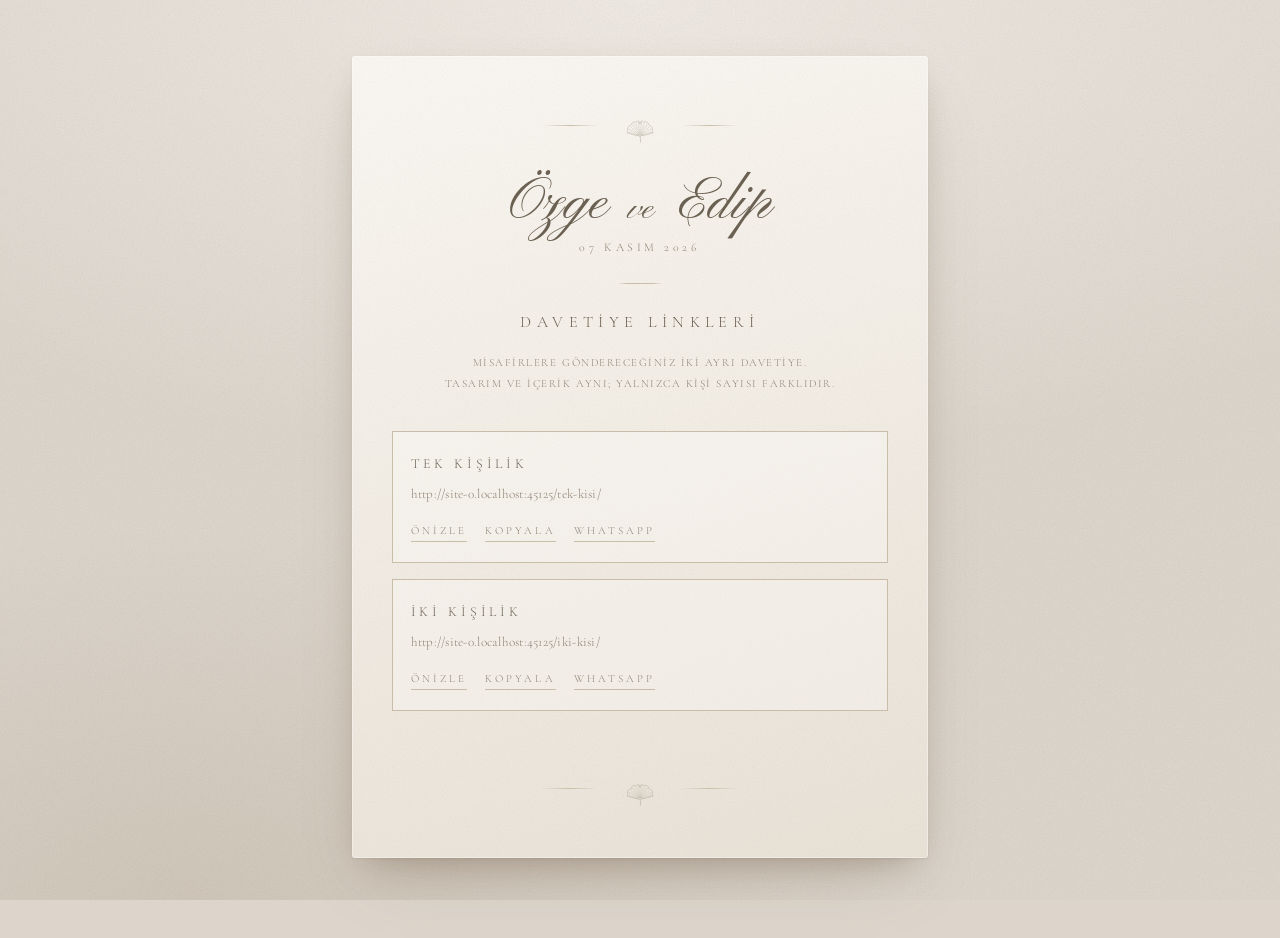
==== index.html @ 48cc4e79 "Özge ve Edip için dijital düğün davetiyesini yayınlanabilir hale getir. Tek ve iki kişilik sayfalar," ====
<!DOCTYPE html>
<html lang="tr">
  <head>
    <meta charset="utf-8" />
    <meta name="viewport" content="width=device-width, initial-scale=1" />
    <title>Özge &amp; Edip — Davetiye Linkleri</title>
    <meta
      name="description"
      content="Özge ve Edip düğün davetiyesi paylaşım paneli. Tek kişilik ve iki kişilik davetiye linklerini buradan kopyalayabilirsiniz."
    />
    <meta name="theme-color" content="#ddd5cb" />
    <meta name="robots" content="noindex" />

    <meta property="og:type" content="website" />
    <meta property="og:locale" content="tr_TR" />
    <meta property="og:title" content="Özge &amp; Edip — Düğün Davetiyesi" />
    <meta
      property="og:description"
      content="07 Kasım 2026 · Address Hotel Emaar, İstanbul."
    />
    <meta property="og:image" content="assets/img/og.jpg" />
    <meta name="twitter:card" content="summary_large_image" />

    <link rel="icon" href="assets/img/favicon.svg" type="image/svg+xml" />
    <link rel="preconnect" href="https://fonts.googleapis.com" />
    <link rel="preconnect" href="https://fonts.gstatic.com" crossorigin />
    <link
      href="https://fonts.googleapis.com/css2?family=Cormorant+Garamond:ital,wght@0,300;0,400;0,500;1,300;1,400&family=Pinyon+Script&display=swap"
      rel="stylesheet"
    />
    <link rel="stylesheet" href="assets/css/davetiye.css" />
  </head>
  <body class="panel">
    <main class="panel__icerik">
      <section class="kanat kanat--panel">
        <div class="bordur" aria-hidden="true">
          <span class="bordur__cizgi"></span>
          <img class="bordur__yaprak" src="assets/svg/sus-ginkgo.svg" alt="" width="100" height="90" />
          <span class="bordur__cizgi"></span>
        </div>

        <p class="el-yazisi ortala panel__isimler">
          Özge <span class="el-yazisi__ve">ve</span> Edip
        </p>
        <p class="majuskul majuskul--ince ortala">07 KASIM 2026</p>
        <hr class="ayrac" />
        <h1 class="majuskul ortala baslik">DAVETİYE LİNKLERİ</h1>
        <p class="majuskul majuskul--ince ortala panel__aciklama">
          MİSAFİRLERE GÖNDERECEĞİNİZ İKİ AYRI DAVETİYE.<br />
          TASARIM VE İÇERİK AYNI; YALNIZCA KİŞİ SAYISI FARKLIDIR.
        </p>

        <div class="linkler">
          <article class="link-kart">
            <p class="majuskul link-kart__baslik">TEK KİŞİLİK</p>
            <p class="link-kart__yol" data-yol="tek-kisi/">tek-kisi/</p>
            <div class="link-kart__aksiyon">
              <a class="ince-bag" href="tek-kisi/">ÖNİZLE</a>
              <button class="ince-bag" type="button" data-kopyala="tek-kisi/">KOPYALA</button>
              <a class="ince-bag" data-whatsapp="tek-kisi/" href="#">WHATSAPP</a>
            </div>
          </article>

          <article class="link-kart">
            <p class="majuskul link-kart__baslik">İKİ KİŞİLİK</p>
            <p class="link-kart__yol" data-yol="iki-kisi/">iki-kisi/</p>
            <div class="link-kart__aksiyon">
              <a class="ince-bag" href="iki-kisi/">ÖNİZLE</a>
              <button class="ince-bag" type="button" data-kopyala="iki-kisi/">KOPYALA</button>
              <a class="ince-bag" data-whatsapp="iki-kisi/" href="#">WHATSAPP</a>
            </div>
          </article>
        </div>

        <p class="majuskul majuskul--ince ortala panel__not" id="kopyaDurumu" role="status"></p>

        <div class="bordur" aria-hidden="true">
          <span class="bordur__cizgi"></span>
          <img class="bordur__yaprak" src="assets/svg/sus-ginkgo.svg" alt="" width="100" height="90" />
          <span class="bordur__cizgi"></span>
        </div>
      </section>
    </main>

    <script src="assets/js/panel.js"></script>
  </body>
</html>
---- assets/css/davetiye.css ----
/* =========================================================
   Özge & Edip — Dijital Davetiye
   Fiziksel trifold davetiyenin dijital karşılığı
   ========================================================= */

:root {
  /* Kağıt & mürekkep paleti (fotoğraftan örneklenip normalize edildi) */
  --kagit: #f4efe7;
  --kagit-koyu: #eae3d8;
  --kagit-acik: #fbf8f3;
  --tas: #ddd5cb;
  --tas-koyu: #cdc3b6;
  --murekkep: #6b6152;
  --murekkep-acik: #8c8172;
  --murekkep-soluk: #a89d8c;
  --altin: #b6a48c;
  --cizgi: #c9bdaa;

  /* Kabartma gölgeleri */
  --emboss-isik: rgba(255, 255, 255, 0.92);
  --emboss-golge: rgba(150, 133, 111, 0.45);

  /* Tipografi */
  --serif: "Cormorant Garamond", "Times New Roman", serif;
  --script: "Pinyon Script", "Cormorant Garamond", cursive;

  /* Ölçüler */
  --kanat-genislik: 27rem;
  --ic-bosluk: clamp(1.75rem, 6vw, 3.25rem);
}

*,
*::before,
*::after {
  box-sizing: border-box;
}

html {
  -webkit-text-size-adjust: 100%;
  scroll-behavior: smooth;
}

body {
  margin: 0;
  min-height: 100%;
  font-family: var(--serif);
  font-weight: 300;
  color: var(--murekkep);
  background-color: var(--tas);
  background-image: radial-gradient(
      ellipse 120% 80% at 50% 0%,
      rgba(255, 252, 246, 0.55),
      transparent 65%
    ),
    radial-gradient(
      ellipse 90% 70% at 15% 100%,
      rgba(180, 165, 145, 0.35),
      transparent 60%
    );
  background-attachment: fixed;
  line-height: 1.6;
  -webkit-font-smoothing: antialiased;
  text-rendering: optimizeLegibility;
}

/* Taş zemine ince grenli doku */
body::before {
  content: "";
  position: fixed;
  inset: 0;
  z-index: 0;
  pointer-events: none;
  opacity: 0.5;
  background-image: url("data:image/svg+xml,%3Csvg xmlns='http://www.w3.org/2000/svg' width='220' height='220'%3E%3Cfilter id='n'%3E%3CfeTurbulence type='fractalNoise' baseFrequency='0.85' numOctaves='3' stitchTiles='stitch'/%3E%3CfeColorMatrix type='saturate' values='0'/%3E%3C/filter%3E%3Crect width='220' height='220' filter='url(%23n)' opacity='0.35'/%3E%3C/svg%3E");
}

img,
svg {
  display: block;
  max-width: 100%;
}

/* =========================================================
   Yerleşim
   ========================================================= */

.davetiye {
  position: relative;
  z-index: 1;
  display: flex;
  flex-direction: column;
  align-items: center;
  gap: clamp(1.5rem, 4vw, 2.75rem);
  padding: clamp(1.25rem, 4vw, 3.5rem) clamp(0.75rem, 3vw, 2rem)
    clamp(3rem, 8vw, 5rem);
}

/* Bir davetiye kanadı = kağıt kart */
.kanat {
  position: relative;
  width: 100%;
  max-width: var(--kanat-genislik);
  padding: var(--ic-bosluk) clamp(1.5rem, 5vw, 2.5rem);
  background-color: var(--kagit);
  background-image: linear-gradient(
      165deg,
      var(--kagit-acik) 0%,
      var(--kagit) 45%,
      var(--kagit-koyu) 100%
    );
  border-radius: 3px;
  box-shadow: 0 1px 2px rgba(120, 104, 84, 0.16),
    0 14px 32px -12px rgba(120, 104, 84, 0.4),
    0 32px 64px -28px rgba(120, 104, 84, 0.35),
    inset 0 0 0 1px rgba(255, 255, 255, 0.4);
  overflow: hidden;
}

/* Kağıt lifi dokusu */
.kanat::after {
  content: "";
  position: absolute;
  inset: 0;
  pointer-events: none;
  opacity: 0.28;
  background-image: url("data:image/svg+xml,%3Csvg xmlns='http://www.w3.org/2000/svg' width='180' height='180'%3E%3Cfilter id='p'%3E%3CfeTurbulence type='fractalNoise' baseFrequency='0.9' numOctaves='4' stitchTiles='stitch'/%3E%3CfeColorMatrix type='saturate' values='0'/%3E%3C/filter%3E%3Crect width='180' height='180' filter='url(%23p)' opacity='0.4'/%3E%3C/svg%3E");
  mix-blend-mode: multiply;
}

.kanat > * {
  position: relative;
  z-index: 1;
}

/* =========================================================
   Tipografi yardımcıları
   ========================================================= */

.majuskul {
  margin: 0;
  font-weight: 300;
  font-size: clamp(0.72rem, 2.9vw, 0.86rem);
  letter-spacing: 0.24em;
  line-height: 1.85;
  text-transform: uppercase;
  color: var(--murekkep);
}

.majuskul--ince {
  color: var(--murekkep-acik);
  letter-spacing: 0.3em;
  font-size: clamp(0.64rem, 2.5vw, 0.74rem);
}

.el-yazisi {
  margin: 0;
  font-family: var(--script);
  font-weight: 400;
  letter-spacing: 0.01em;
  line-height: 1.15;
  color: var(--murekkep);
}

.ortala {
  text-align: center;
}

/* Kısa yatay ayraç çizgisi */
.ayrac {
  width: 2.75rem;
  height: 1px;
  margin: 1.5rem auto;
  border: 0;
  background: linear-gradient(
    90deg,
    transparent,
    var(--cizgi) 20%,
    var(--cizgi) 80%,
    transparent
  );
}

/* Ginkgo süslemeli üst/alt bordür: — 🍃 — */
.bordur {
  display: flex;
  align-items: center;
  justify-content: center;
  gap: clamp(0.9rem, 4vw, 1.4rem);
}

.bordur__cizgi {
  width: clamp(2.25rem, 12vw, 3.5rem);
  height: 1px;
  background: linear-gradient(90deg, transparent, var(--cizgi), transparent);
}

.bordur__yaprak {
  width: clamp(1.9rem, 7vw, 2.4rem);
  height: auto;
  color: var(--murekkep-soluk);
}

/* =========================================================
   Kabartma (letterpress / emboss) efekti
   ========================================================= */

.kabartma {
  color: var(--kagit);
  filter: drop-shadow(-1px -1px 0.5px var(--emboss-isik))
    drop-shadow(1.5px 2px 1.5px var(--emboss-golge))
    drop-shadow(0 6px 12px rgba(150, 133, 111, 0.22));
}

/* İnce, harf aralıklı bağlantı (Yol Tarifi, Takvime Ekle vb.) */
.ince-bag {
  display: inline-block;
  padding: 0.15em 0;
  font-family: inherit;
  font-size: clamp(0.6rem, 2.4vw, 0.68rem);
  font-weight: 300;
  letter-spacing: 0.28em;
  text-transform: uppercase;
  color: var(--murekkep-acik);
  text-decoration: none;
  border: 0;
  border-bottom: 1px solid var(--cizgi);
  background: none;
  cursor: pointer;
  transition: color 0.3s ease, border-color 0.3s ease;
}

.ince-bag:hover,
.ince-bag:focus-visible {
  color: var(--murekkep);
  border-color: var(--murekkep-acik);
}

.baslik {
  font-size: clamp(0.86rem, 3.4vw, 1rem);
  letter-spacing: 0.34em;
}

/* =========================================================
   KAPAK
   ========================================================= */

.kanat--kapak {
  padding-bottom: clamp(2rem, 6vw, 2.75rem);
}

.sayin {
  display: flex;
  align-items: baseline;
  gap: 0.85rem;
  margin: 0 0 clamp(0.75rem, 3vw, 1.5rem);
  font-size: clamp(0.7rem, 2.8vw, 0.8rem);
  font-weight: 300;
  letter-spacing: 0.26em;
  color: var(--murekkep);
}

.sayin__nokta {
  flex: 1;
  height: 0;
  border-bottom: 1px dotted var(--murekkep-soluk);
  transform: translateY(-0.15em);
}

.kapak__gorsel {
  position: relative;
  margin: 0 auto;
  width: 100%;
  container-type: inline-size;
}

.kapak__yapraklar {
  width: 100%;
  height: auto;
  /* SVG kendi ışık/gölge katmanlarını taşır; burada yalnızca hafif derinlik */
  filter: drop-shadow(0 10px 18px rgba(150, 133, 111, 0.18));
}

/* Yaprakların birleştiği yerdeki oval monogram (SVG'deki oval merkez konumu) */
.monogram {
  position: absolute;
  left: 52.6%;
  top: 50%;
  transform: translate(-50%, -50%);
  width: 25.5%;
  aspect-ratio: 190 / 236;
  display: grid;
  place-items: center;
  border-radius: 50%;
  background-image: linear-gradient(
    160deg,
    var(--kagit-acik) 0%,
    var(--kagit) 50%,
    var(--kagit-koyu) 100%
  );
  box-shadow: -1px -1px 1px rgba(255, 255, 255, 0.9),
    2px 3px 5px rgba(150, 133, 111, 0.35), 0 10px 20px rgba(150, 133, 111, 0.22),
    inset 0 0 0 1px rgba(185, 166, 141, 0.4);
}

.monogram__harf {
  position: absolute;
  font-family: var(--script);
  font-weight: 400;
  line-height: 1;
  color: var(--murekkep);
}

.monogram__harf--o {
  font-size: 2.7rem; /* container query desteklenmezse yedek */
  font-size: 17.5cqw;
  left: 9%;
  top: 6%;
}

.monogram__harf--e {
  font-size: 2.5rem;
  font-size: 16.5cqw;
  right: 7%;
  bottom: 4%;
}

.kapak__isimler {
  margin-top: clamp(-1.5rem, -4vw, -0.75rem);
  font-size: clamp(2.6rem, 12vw, 3.6rem);
  text-align: center;
}

.el-yazisi__ve {
  font-size: 0.62em;
  padding: 0 0.12em;
}

.kapak__tarih {
  margin-top: 0.35rem;
  text-align: center;
  letter-spacing: 0.32em;
  color: var(--murekkep-acik);
}

.kaydir {
  display: flex;
  flex-direction: column;
  align-items: center;
  gap: 0.6rem;
  margin-top: clamp(1.5rem, 5vw, 2.25rem);
  font-size: 0.6rem;
  letter-spacing: 0.3em;
  color: var(--murekkep-soluk);
  text-decoration: none;
  transition: color 0.3s ease;
}

.kaydir:hover,
.kaydir:focus-visible {
  color: var(--murekkep);
}

.kaydir__ok {
  width: 1px;
  height: 2.25rem;
  background: linear-gradient(to bottom, var(--cizgi), transparent);
  animation: kaydirAnim 2.4s ease-in-out infinite;
}

@keyframes kaydirAnim {
  0%,
  100% {
    transform: scaleY(1);
    opacity: 0.75;
  }
  50% {
    transform: scaleY(1.35);
    opacity: 1;
  }
}

/* =========================================================
   DAVET METNİ
   ========================================================= */

.davet__giris {
  margin-top: clamp(1.75rem, 6vw, 2.5rem);
  letter-spacing: 0.2em;
  line-height: 2;
}

.davet__isimler {
  margin-top: clamp(1.25rem, 5vw, 1.75rem);
  font-size: clamp(2.7rem, 13vw, 3.9rem);
}

.davet__tarih {
  margin-top: clamp(0.75rem, 3vw, 1.1rem);
  letter-spacing: 0.3em;
}

.davet__mekan {
  letter-spacing: 0.22em;
  font-size: clamp(0.78rem, 3.1vw, 0.92rem);
}

.davet__sehir {
  margin-top: 0.35rem;
}

.davet__yol {
  margin: clamp(0.9rem, 3vw, 1.25rem) 0 0;
}

.davet__ailesi {
  margin-top: clamp(1.75rem, 6vw, 2.5rem);
  letter-spacing: 0.32em;
}

.aileler {
  display: grid;
  grid-template-columns: 1fr 1px 1fr;
  align-items: center;
  gap: 0 clamp(0.85rem, 4vw, 1.4rem);
  margin-top: clamp(0.75rem, 3vw, 1rem);
}

.aileler::before {
  content: "";
  grid-column: 2;
  grid-row: 1;
  align-self: stretch;
  background: var(--cizgi);
}

.aile {
  margin: 0;
  font-style: italic;
  font-size: clamp(0.74rem, 3vw, 1.02rem);
  line-height: 1.45;
  text-align: center;
  color: var(--murekkep);
  overflow-wrap: break-word;
}

.aile:first-of-type {
  grid-column: 1;
  grid-row: 1;
}

.aile:last-of-type {
  grid-column: 3;
  grid-row: 1;
}

.davet__kisi {
  margin-top: clamp(1.75rem, 6vw, 2.5rem);
  margin-bottom: clamp(1.75rem, 6vw, 2.5rem);
  letter-spacing: 0.2em;
}

.davet__kisi-sayi {
  font-weight: 500;
  letter-spacing: 0.22em;
}

/* =========================================================
   PROGRAM
   ========================================================= */

.program {
  position: relative;
  list-style: none;
  margin: clamp(1.75rem, 6vw, 2.5rem) 0;
  padding: 0;
  display: grid;
  gap: clamp(1.6rem, 6vw, 2.25rem);
}

/* İkon sütunu ile metni ayıran dikey çizgi */
.program::before {
  content: "";
  position: absolute;
  top: 0.35rem;
  bottom: 0.35rem;
  left: clamp(4.4rem, 20vw, 5.6rem);
  width: 1px;
  background: linear-gradient(
    to bottom,
    transparent,
    var(--cizgi) 6%,
    var(--cizgi) 94%,
    transparent
  );
}

.program__oge {
  display: grid;
  grid-template-columns: clamp(3.4rem, 16vw, 4.2rem) 1fr;
  align-items: center;
  gap: 0 clamp(1.6rem, 8vw, 2.4rem);
}

.program__ikon {
  width: 100%;
  height: auto;
  justify-self: center;
  opacity: 0.9;
}

.program__metin {
  display: block;
}

.program__saat {
  display: block;
  letter-spacing: 0.16em;
  font-size: clamp(0.86rem, 3.6vw, 1rem);
}

.program__ad {
  display: block;
  margin-top: 0.1rem;
  letter-spacing: 0.2em;
  color: var(--murekkep);
}

.program__dilek {
  margin-bottom: clamp(1.25rem, 5vw, 1.75rem);
  letter-spacing: 0.24em;
  line-height: 2;
}

/* =========================================================
   KATILIM FORMU
   ========================================================= */

.kanat--rsvp {
  max-width: min(34rem, 100%);
  padding-bottom: clamp(2.25rem, 7vw, 3.25rem);
}

.rsvp__aciklama {
  margin-top: 0.9rem;
  margin-bottom: clamp(1.75rem, 6vw, 2.25rem);
  line-height: 2;
}

.form {
  display: grid;
  gap: clamp(1.1rem, 4vw, 1.4rem);
}

.form__ikili {
  display: grid;
  gap: clamp(1.1rem, 4vw, 1.4rem);
}

.alan {
  display: grid;
  gap: 0.4rem;
  margin: 0;
  min-width: 0;
}

.alan--secim {
  border: 0;
  padding: 0;
  margin: 0.25rem 0 0;
}

.alan__etiket {
  padding: 0;
  font-size: 0.62rem;
  font-weight: 300;
  letter-spacing: 0.26em;
  text-transform: uppercase;
  color: var(--murekkep-acik);
}

.alan__giris {
  width: 100%;
  padding: 0.55rem 0.15rem;
  font-family: var(--serif);
  font-size: 1.05rem;
  font-weight: 400;
  color: var(--murekkep);
  background: transparent;
  border: 0;
  border-bottom: 1px solid var(--cizgi);
  border-radius: 0;
  transition: border-color 0.3s ease, box-shadow 0.3s ease;
  -webkit-appearance: none;
  appearance: none;
}

.alan__giris::placeholder {
  color: var(--murekkep-soluk);
  opacity: 0.7;
  font-style: italic;
  font-size: 0.95rem;
}

.alan__giris:focus {
  outline: none;
  border-color: var(--altin);
  box-shadow: 0 1px 0 0 var(--altin);
}

.alan__giris--uzun {
  padding: 0.6rem 0.65rem;
  border: 1px solid var(--cizgi);
  line-height: 1.7;
  resize: vertical;
  min-height: 5.5rem;
}

.alan__giris--uzun:focus {
  box-shadow: none;
}

.alan__ipucu {
  font-size: 0.58rem;
  letter-spacing: 0.24em;
  text-transform: uppercase;
  color: var(--murekkep-soluk);
}

.alan__hata {
  font-size: 0.68rem;
  letter-spacing: 0.1em;
  color: #a8624f;
  min-height: 0;
}

.alan__hata:empty {
  display: none;
}

.alan--hatali .alan__giris {
  border-color: #c08a78;
}

/* Katılım seçimi */
.secimler {
  display: grid;
  gap: 0.6rem;
  margin-top: 0.55rem;
}

.secim {
  display: block;
  cursor: pointer;
}

.secim input {
  position: absolute;
  opacity: 0;
  width: 0;
  height: 0;
}

.secim__kutu {
  display: flex;
  align-items: center;
  gap: 0.85rem;
  padding: 0.85rem 1rem;
  border: 1px solid var(--murekkep-soluk);
  background: rgba(255, 255, 255, 0.28);
  transition: border-color 0.3s ease, background 0.3s ease,
    box-shadow 0.3s ease;
}

.secim__isaret {
  position: relative;
  flex: none;
  width: 0.95rem;
  height: 0.95rem;
  border: 1px solid var(--murekkep-soluk);
  border-radius: 50%;
}

.secim__isaret::after {
  content: "";
  position: absolute;
  inset: 0.2rem;
  border-radius: 50%;
  background: var(--murekkep);
  opacity: 0;
  transform: scale(0.4);
  transition: opacity 0.25s ease, transform 0.25s ease;
}

.secim__yazi {
  font-size: 0.72rem;
  letter-spacing: 0.22em;
  color: var(--murekkep);
}

.secim input:checked + .secim__kutu {
  border-color: var(--altin);
  background: rgba(255, 255, 255, 0.6);
  box-shadow: inset 0 0 0 1px rgba(182, 164, 140, 0.35);
}

.secim input:checked + .secim__kutu .secim__isaret {
  border-color: var(--murekkep);
}

.secim input:checked + .secim__kutu .secim__isaret::after {
  opacity: 1;
  transform: scale(1);
}

.secim input:focus-visible + .secim__kutu {
  border-color: var(--murekkep-acik);
  box-shadow: 0 0 0 2px rgba(182, 164, 140, 0.35);
}

/* Gönder düğmesi */
.dugme {
  position: relative;
  margin-top: 0.5rem;
  padding: 0.95rem 1.5rem;
  font-family: var(--serif);
  font-size: 0.72rem;
  font-weight: 400;
  letter-spacing: 0.34em;
  text-transform: uppercase;
  color: var(--kagit-acik);
  background: linear-gradient(160deg, #7a6f5e, var(--murekkep));
  border: 0;
  border-radius: 1px;
  cursor: pointer;
  transition: background 0.3s ease, box-shadow 0.3s ease, opacity 0.3s ease;
  box-shadow: 0 2px 10px rgba(107, 97, 82, 0.28);
}

.dugme:hover:not(:disabled) {
  background: linear-gradient(160deg, #877b68, #5d5446);
  box-shadow: 0 4px 16px rgba(107, 97, 82, 0.35);
}

.dugme:disabled {
  opacity: 0.6;
  cursor: default;
}

.dugme__yukleniyor {
  display: none;
  position: absolute;
  top: 50%;
  right: 1.15rem;
  width: 0.85rem;
  height: 0.85rem;
  margin-top: -0.425rem;
  border: 1px solid rgba(255, 255, 255, 0.35);
  border-top-color: var(--kagit-acik);
  border-radius: 50%;
  animation: donuyor 0.9s linear infinite;
}

.dugme--bekliyor .dugme__yukleniyor {
  display: block;
}

@keyframes donuyor {
  to {
    transform: rotate(360deg);
  }
}

.form__durum {
  margin: 0;
  font-size: 0.72rem;
  letter-spacing: 0.12em;
  line-height: 1.7;
  text-align: center;
  color: #a8624f;
}

.form__durum:empty {
  display: none;
}

/* Teşekkür kartı */
.tesekkur {
  display: grid;
  justify-items: center;
  gap: 0.5rem;
  padding: clamp(1.5rem, 6vw, 2.25rem) 0;
  text-align: center;
}

.form[hidden],
.tesekkur[hidden] {
  display: none;
}

.tesekkur__yaprak {
  width: clamp(2.4rem, 10vw, 3rem);
  height: auto;
  opacity: 0.85;
}

.tesekkur__baslik {
  margin-top: 0.4rem;
  font-size: clamp(2.1rem, 10vw, 2.8rem);
}

.tesekkur__metin {
  margin: 0.35rem 0 1.1rem;
  line-height: 2;
}

/* =========================================================
   DİP
   ========================================================= */

.dip {
  position: relative;
  z-index: 1;
  padding: 0 1.25rem clamp(2.5rem, 8vw, 4rem);
  text-align: center;
  color: var(--murekkep-acik);
}

.dip__isimler {
  font-size: clamp(1.9rem, 8vw, 2.4rem);
  color: var(--murekkep-acik);
  margin-bottom: 0.35rem;
}

.dip .majuskul {
  letter-spacing: 0.3em;
}

/* =========================================================
   Geniş ekran: kanatlar yan yana (trifold)
   ========================================================= */

@media (min-width: 40rem) {
  .form__ikili {
    grid-template-columns: 1fr 1fr;
  }
  .secimler {
    grid-template-columns: 1fr 1fr;
  }
}

@media (min-width: 68rem) {
  .davetiye {
    display: grid;
    grid-template-columns: repeat(3, minmax(0, var(--kanat-genislik)));
    align-items: stretch;
    justify-content: center;
    gap: clamp(0.75rem, 1.5vw, 1.25rem);
    row-gap: clamp(1.5rem, 3vw, 2.5rem);
  }

  .kanat--rsvp {
    grid-column: 1 / -1;
    max-width: 40rem;
    margin: 0 auto;
  }

  .kaydir {
    display: none;
  }

  .kanat--kapak {
    display: flex;
    flex-direction: column;
  }

  .kanat--kapak .kapak__gorsel {
    flex: 1;
    display: flex;
    align-items: center;
  }
}

/* =========================================================
   Görünüme girdikçe yumuşak açılma
   ========================================================= */

.acilan {
  opacity: 0;
  transform: translateY(18px);
  transition: opacity 1s ease, transform 1s ease;
}

.acilan.gorunur {
  opacity: 1;
  transform: none;
}

@media (prefers-reduced-motion: reduce) {
  html {
    scroll-behavior: auto;
  }
  .acilan {
    opacity: 1;
    transform: none;
    transition: none;
  }
}

/* =========================================================
   Paylaşım paneli (kök index.html)
   ========================================================= */

.panel {
  min-height: 100vh;
}

.panel__icerik {
  position: relative;
  z-index: 1;
  display: flex;
  justify-content: center;
  padding: clamp(1.5rem, 5vw, 3.5rem) clamp(0.75rem, 3vw, 2rem)
    clamp(3rem, 8vw, 5rem);
}

.kanat--panel {
  max-width: 36rem;
}

.panel__isimler {
  margin-top: clamp(1.25rem, 4vw, 1.75rem);
  font-size: clamp(2.6rem, 12vw, 3.6rem);
}

.panel__aciklama {
  margin: 0.9rem 0 clamp(1.75rem, 6vw, 2.25rem);
  letter-spacing: 0.14em;
  font-size: clamp(0.58rem, 2.3vw, 0.68rem);
  line-height: 2;
}

.linkler {
  display: grid;
  gap: 1rem;
}

.link-kart {
  padding: 1.15rem 1.1rem 1.25rem;
  border: 1px solid var(--cizgi);
  background: rgba(255, 255, 255, 0.28);
}

.link-kart__baslik {
  letter-spacing: 0.28em;
}

.link-kart__yol {
  margin: 0.55rem 0 1rem;
  font-size: 0.82rem;
  letter-spacing: 0.02em;
  line-height: 1.5;
  word-break: break-all;
  color: var(--murekkep-acik);
}

.link-kart__aksiyon {
  display: flex;
  flex-wrap: wrap;
  gap: 0.85rem 1.15rem;
}

.panel__not {
  min-height: 1.4em;
  margin: 1.25rem 0 1.5rem;
}
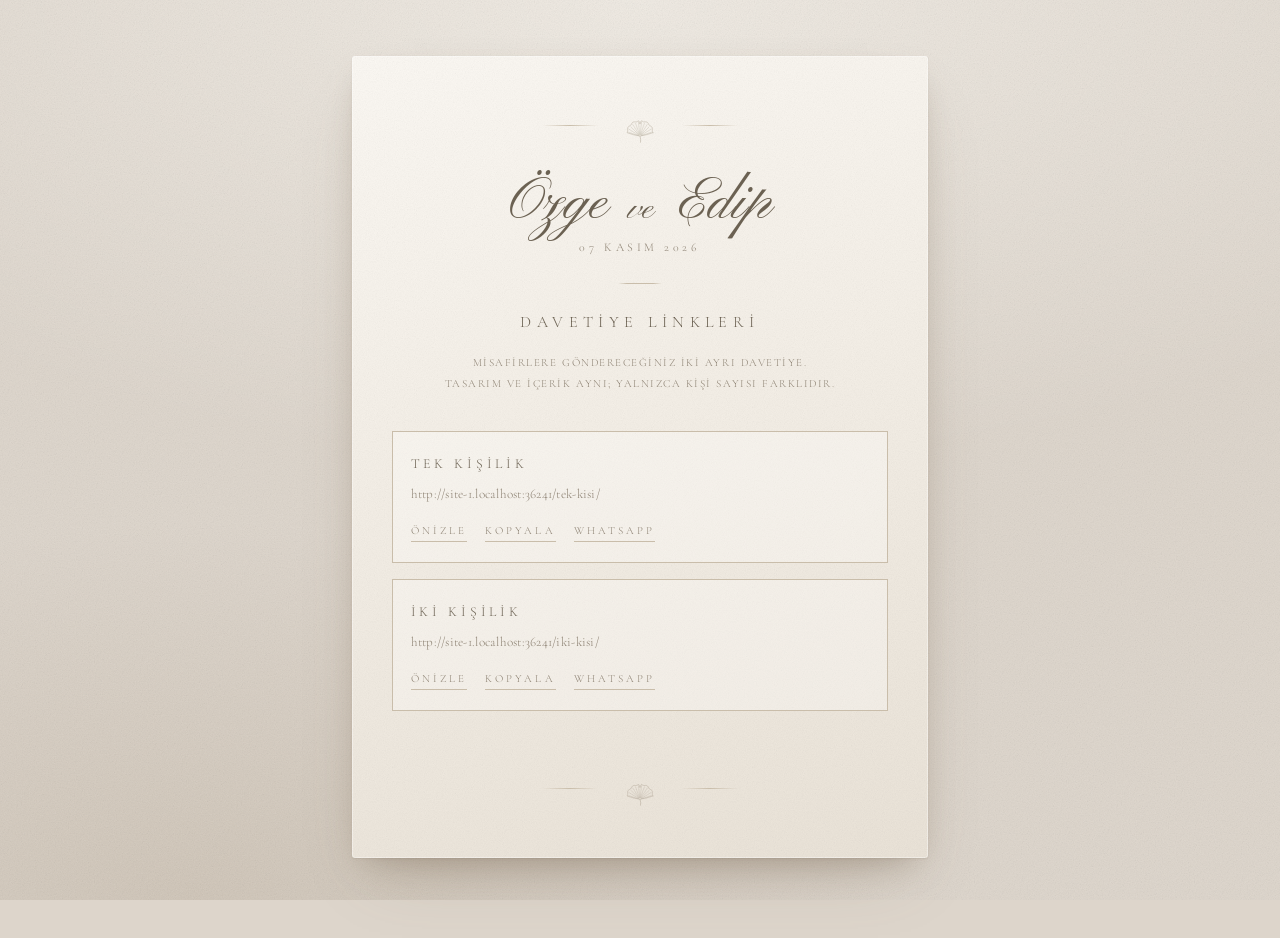
==== commit 7aeb7534: "WhatsApp önizlemesi için paylaşım görseline mutlak adres ekle. Co-authored-by: Cursor <cursoragent@c" ====
--- a/index.html
+++ b/index.html
@@ -18,8 +18,10 @@
       property="og:description"
       content="07 Kasım 2026 · Address Hotel Emaar, İstanbul."
     />
-    <meta property="og:image" content="assets/img/og.jpg" />
+    <meta property="og:url" content="https://edippppp.github.io/ozge-edip-davetiye/" />
+    <meta property="og:image" content="https://edippppp.github.io/ozge-edip-davetiye/assets/img/og.jpg" />
     <meta name="twitter:card" content="summary_large_image" />
+    <meta name="twitter:image" content="https://edippppp.github.io/ozge-edip-davetiye/assets/img/og.jpg" />
 
     <link rel="icon" href="assets/img/favicon.svg" type="image/svg+xml" />
     <link rel="preconnect" href="https://fonts.googleapis.com" />
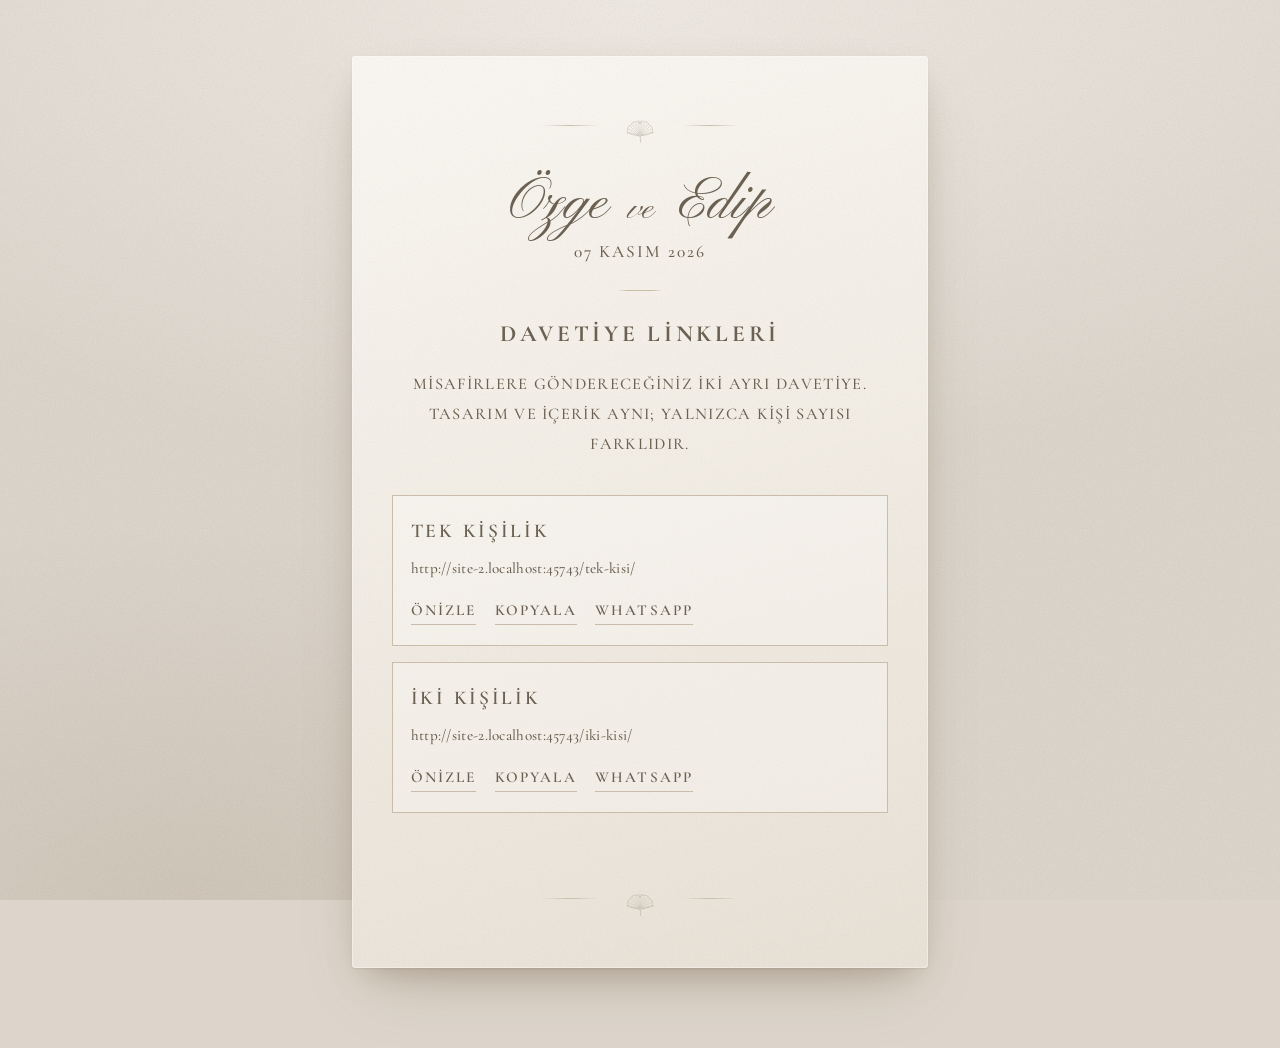
==== commit f1cb5227: "Kapaktaki ginkgo kümesini üç yapraklı ve hareketli hale getir; yazıları büyüt. Not alanı etiketi art" ====
--- a/index.html
+++ b/index.html
@@ -27,7 +27,7 @@
     <link rel="preconnect" href="https://fonts.googleapis.com" />
     <link rel="preconnect" href="https://fonts.gstatic.com" crossorigin />
     <link
-      href="https://fonts.googleapis.com/css2?family=Cormorant+Garamond:ital,wght@0,300;0,400;0,500;1,300;1,400&family=Pinyon+Script&display=swap"
+      href="https://fonts.googleapis.com/css2?family=Cormorant+Garamond:ital,wght@0,400;0,500;0,600;0,700;1,400;1,500;1,600&family=Pinyon+Script&display=swap"
       rel="stylesheet"
     />
     <link rel="stylesheet" href="assets/css/davetiye.css" />
--- a/assets/css/davetiye.css
+++ b/assets/css/davetiye.css
@@ -44,7 +44,7 @@
   margin: 0;
   min-height: 100%;
   font-family: var(--serif);
-  font-weight: 300;
+  font-weight: 500;
   color: var(--murekkep);
   background-color: var(--tas);
   background-image: radial-gradient(
@@ -138,18 +138,19 @@
 
 .majuskul {
   margin: 0;
-  font-weight: 300;
-  font-size: clamp(0.72rem, 2.9vw, 0.86rem);
-  letter-spacing: 0.24em;
-  line-height: 1.85;
+  font-weight: 600;
+  font-size: clamp(1rem, 3.8vw, 1.22rem);
+  letter-spacing: 0.1em;
+  line-height: 1.7;
   text-transform: uppercase;
   color: var(--murekkep);
 }
 
 .majuskul--ince {
-  color: var(--murekkep-acik);
-  letter-spacing: 0.3em;
-  font-size: clamp(0.64rem, 2.5vw, 0.74rem);
+  color: var(--murekkep);
+  letter-spacing: 0.12em;
+  font-weight: 500;
+  font-size: clamp(0.92rem, 3.4vw, 1.08rem);
 }
 
 .el-yazisi {
@@ -216,11 +217,11 @@
   display: inline-block;
   padding: 0.15em 0;
   font-family: inherit;
-  font-size: clamp(0.6rem, 2.4vw, 0.68rem);
-  font-weight: 300;
-  letter-spacing: 0.28em;
+  font-size: clamp(0.82rem, 3vw, 0.95rem);
+  font-weight: 600;
+  letter-spacing: 0.14em;
   text-transform: uppercase;
-  color: var(--murekkep-acik);
+  color: var(--murekkep);
   text-decoration: none;
   border: 0;
   border-bottom: 1px solid var(--cizgi);
@@ -236,8 +237,9 @@
 }
 
 .baslik {
-  font-size: clamp(0.86rem, 3.4vw, 1rem);
-  letter-spacing: 0.34em;
+  font-size: clamp(1.2rem, 4.4vw, 1.45rem);
+  letter-spacing: 0.16em;
+  font-weight: 700;
 }
 
 /* =========================================================
@@ -246,6 +248,7 @@
 
 .kanat--kapak {
   padding-bottom: clamp(2rem, 6vw, 2.75rem);
+  overflow: visible;
 }
 
 .sayin {
@@ -253,9 +256,9 @@
   align-items: baseline;
   gap: 0.85rem;
   margin: 0 0 clamp(0.75rem, 3vw, 1.5rem);
-  font-size: clamp(0.7rem, 2.8vw, 0.8rem);
-  font-weight: 300;
-  letter-spacing: 0.26em;
+  font-size: clamp(0.95rem, 3.5vw, 1.12rem);
+  font-weight: 600;
+  letter-spacing: 0.16em;
   color: var(--murekkep);
 }
 
@@ -270,24 +273,101 @@
   position: relative;
   margin: 0 auto;
   width: 100%;
+  transform-style: preserve-3d;
   container-type: inline-size;
 }
 
-.kapak__yapraklar {
+/* Üç ginkgo yaprağı — fiziksel davetiyedeki küme */
+.ginkgo {
+  position: relative;
   width: 100%;
+  aspect-ratio: 1 / 1.12;
+  perspective: 920px;
+  transform-style: preserve-3d;
+  animation: sahneNefes 11s ease-in-out infinite;
+}
+
+.ginkgo__yaprak {
+  position: absolute;
+  width: 68%;
   height: auto;
-  /* SVG kendi ışık/gölge katmanlarını taşır; burada yalnızca hafif derinlik */
-  filter: drop-shadow(0 10px 18px rgba(150, 133, 111, 0.18));
-}
-
-/* Yaprakların birleştiği yerdeki oval monogram (SVG'deki oval merkez konumu) */
+  transform-origin: 50% 76%;
+  pointer-events: none;
+  will-change: transform;
+  filter: drop-shadow(1px 10px 14px rgba(140, 118, 92, 0.32));
+}
+
+.ginkgo__yaprak--ust {
+  left: 16%;
+  top: -8%;
+  z-index: 1;
+  animation: yaprakUst 8s ease-in-out infinite;
+}
+
+.ginkgo__yaprak--sol {
+  left: -16%;
+  top: 16%;
+  width: 70%;
+  z-index: 2;
+  animation: yaprakSol 9.5s ease-in-out infinite;
+}
+
+.ginkgo__yaprak--sag {
+  left: 28%;
+  top: 20%;
+  width: 72%;
+  z-index: 1;
+  animation: yaprakSag 7.8s ease-in-out infinite;
+}
+
+@keyframes sahneNefes {
+  0%,
+  100% {
+    transform: rotateY(-5deg) rotateX(4deg);
+  }
+  50% {
+    transform: rotateY(6deg) rotateX(1deg);
+  }
+}
+
+@keyframes yaprakUst {
+  0%,
+  100% {
+    transform: rotate(-10deg) rotateY(-10deg) translate3d(0, 0, 12px);
+  }
+  50% {
+    transform: rotate(-3deg) rotateY(10deg) translate3d(0, -8px, 18px);
+  }
+}
+
+@keyframes yaprakSol {
+  0%,
+  100% {
+    transform: rotate(-128deg) rotateY(8deg) translate3d(0, 0, 4px);
+  }
+  50% {
+    transform: rotate(-120deg) rotateY(-9deg) translate3d(-4px, 6px, 10px);
+  }
+}
+
+@keyframes yaprakSag {
+  0%,
+  100% {
+    transform: rotate(126deg) rotateX(6deg) translate3d(0, 0, 2px);
+  }
+  50% {
+    transform: rotate(134deg) rotateX(-5deg) translate3d(5px, 4px, 12px);
+  }
+}
+
 .monogram {
   position: absolute;
-  left: 52.6%;
-  top: 50%;
+  left: 50%;
+  top: 46%;
   transform: translate(-50%, -50%);
-  width: 25.5%;
-  aspect-ratio: 190 / 236;
+  width: 30%;
+  aspect-ratio: 1;
+  z-index: 4;
   display: grid;
   place-items: center;
   border-radius: 50%;
@@ -297,9 +377,20 @@
     var(--kagit) 50%,
     var(--kagit-koyu) 100%
   );
-  box-shadow: -1px -1px 1px rgba(255, 255, 255, 0.9),
-    2px 3px 5px rgba(150, 133, 111, 0.35), 0 10px 20px rgba(150, 133, 111, 0.22),
-    inset 0 0 0 1px rgba(185, 166, 141, 0.4);
+  box-shadow: -1px -1px 1px rgba(255, 255, 255, 0.95),
+    2px 4px 8px rgba(150, 133, 111, 0.4), 0 12px 24px rgba(150, 133, 111, 0.22),
+    inset 0 0 0 1px rgba(185, 166, 141, 0.45);
+  animation: monogramNefes 11s ease-in-out infinite;
+}
+
+@keyframes monogramNefes {
+  0%,
+  100% {
+    transform: translate(-50%, -50%) translateZ(28px);
+  }
+  50% {
+    transform: translate(-50%, -52%) translateZ(36px);
+  }
 }
 
 .monogram__harf {
@@ -338,8 +429,9 @@
 .kapak__tarih {
   margin-top: 0.35rem;
   text-align: center;
-  letter-spacing: 0.32em;
-  color: var(--murekkep-acik);
+  letter-spacing: 0.16em;
+  font-weight: 600;
+  color: var(--murekkep);
 }
 
 .kaydir {
@@ -348,9 +440,10 @@
   align-items: center;
   gap: 0.6rem;
   margin-top: clamp(1.5rem, 5vw, 2.25rem);
-  font-size: 0.6rem;
-  letter-spacing: 0.3em;
-  color: var(--murekkep-soluk);
+  font-size: 0.82rem;
+  font-weight: 600;
+  letter-spacing: 0.18em;
+  color: var(--murekkep-acik);
   text-decoration: none;
   transition: color 0.3s ease;
 }
@@ -385,8 +478,8 @@
 
 .davet__giris {
   margin-top: clamp(1.75rem, 6vw, 2.5rem);
-  letter-spacing: 0.2em;
-  line-height: 2;
+  letter-spacing: 0.08em;
+  line-height: 1.85;
 }
 
 .davet__isimler {
@@ -396,12 +489,12 @@
 
 .davet__tarih {
   margin-top: clamp(0.75rem, 3vw, 1.1rem);
-  letter-spacing: 0.3em;
+  letter-spacing: 0.16em;
 }
 
 .davet__mekan {
-  letter-spacing: 0.22em;
-  font-size: clamp(0.78rem, 3.1vw, 0.92rem);
+  letter-spacing: 0.12em;
+  font-size: clamp(1.05rem, 4vw, 1.28rem);
 }
 
 .davet__sehir {
@@ -414,7 +507,7 @@
 
 .davet__ailesi {
   margin-top: clamp(1.75rem, 6vw, 2.5rem);
-  letter-spacing: 0.32em;
+  letter-spacing: 0.18em;
 }
 
 .aileler {
@@ -436,7 +529,8 @@
 .aile {
   margin: 0;
   font-style: italic;
-  font-size: clamp(0.74rem, 3vw, 1.02rem);
+  font-weight: 500;
+  font-size: clamp(0.98rem, 3.8vw, 1.22rem);
   line-height: 1.45;
   text-align: center;
   color: var(--murekkep);
@@ -456,12 +550,12 @@
 .davet__kisi {
   margin-top: clamp(1.75rem, 6vw, 2.5rem);
   margin-bottom: clamp(1.75rem, 6vw, 2.5rem);
-  letter-spacing: 0.2em;
+  letter-spacing: 0.1em;
 }
 
 .davet__kisi-sayi {
-  font-weight: 500;
-  letter-spacing: 0.22em;
+  font-weight: 700;
+  letter-spacing: 0.12em;
 }
 
 /* =========================================================
@@ -514,21 +608,23 @@
 
 .program__saat {
   display: block;
-  letter-spacing: 0.16em;
-  font-size: clamp(0.86rem, 3.6vw, 1rem);
+  letter-spacing: 0.1em;
+  font-size: clamp(1.12rem, 4.2vw, 1.32rem);
+  font-weight: 700;
 }
 
 .program__ad {
   display: block;
   margin-top: 0.1rem;
-  letter-spacing: 0.2em;
+  letter-spacing: 0.1em;
+  font-weight: 600;
   color: var(--murekkep);
 }
 
 .program__dilek {
   margin-bottom: clamp(1.25rem, 5vw, 1.75rem);
-  letter-spacing: 0.24em;
-  line-height: 2;
+  letter-spacing: 0.12em;
+  line-height: 1.85;
 }
 
 /* =========================================================
@@ -571,19 +667,27 @@
 
 .alan__etiket {
   padding: 0;
-  font-size: 0.62rem;
-  font-weight: 300;
-  letter-spacing: 0.26em;
+  font-size: 0.88rem;
+  font-weight: 600;
+  letter-spacing: 0.12em;
   text-transform: uppercase;
-  color: var(--murekkep-acik);
+  color: var(--murekkep);
+}
+
+.alan__etiket--cumle {
+  text-transform: none;
+  letter-spacing: 0.01em;
+  font-size: 1.12rem;
+  font-weight: 500;
+  font-style: italic;
 }
 
 .alan__giris {
   width: 100%;
   padding: 0.55rem 0.15rem;
   font-family: var(--serif);
-  font-size: 1.05rem;
-  font-weight: 400;
+  font-size: 1.22rem;
+  font-weight: 500;
   color: var(--murekkep);
   background: transparent;
   border: 0;
@@ -627,8 +731,9 @@
 }
 
 .alan__hata {
-  font-size: 0.68rem;
-  letter-spacing: 0.1em;
+  font-size: 0.88rem;
+  font-weight: 500;
+  letter-spacing: 0.02em;
   color: #a8624f;
   min-height: 0;
 }
@@ -692,8 +797,9 @@
 }
 
 .secim__yazi {
-  font-size: 0.72rem;
-  letter-spacing: 0.22em;
+  font-size: 0.92rem;
+  font-weight: 600;
+  letter-spacing: 0.12em;
   color: var(--murekkep);
 }
 
@@ -723,9 +829,9 @@
   margin-top: 0.5rem;
   padding: 0.95rem 1.5rem;
   font-family: var(--serif);
-  font-size: 0.72rem;
-  font-weight: 400;
-  letter-spacing: 0.34em;
+  font-size: 0.95rem;
+  font-weight: 600;
+  letter-spacing: 0.2em;
   text-transform: uppercase;
   color: var(--kagit-acik);
   background: linear-gradient(160deg, #7a6f5e, var(--murekkep));
@@ -772,8 +878,9 @@
 
 .form__durum {
   margin: 0;
-  font-size: 0.72rem;
-  letter-spacing: 0.12em;
+  font-size: 0.92rem;
+  font-weight: 500;
+  letter-spacing: 0.06em;
   line-height: 1.7;
   text-align: center;
   color: #a8624f;
@@ -832,7 +939,7 @@
 }
 
 .dip .majuskul {
-  letter-spacing: 0.3em;
+  letter-spacing: 0.14em;
 }
 
 /* =========================================================
@@ -875,8 +982,6 @@
 
   .kanat--kapak .kapak__gorsel {
     flex: 1;
-    display: flex;
-    align-items: center;
   }
 }
 
@@ -903,6 +1008,12 @@
     opacity: 1;
     transform: none;
     transition: none;
+  }
+  .ginkgo,
+  .ginkgo__yaprak,
+  .monogram,
+  .kaydir__ok {
+    animation: none !important;
   }
 }
 
@@ -934,9 +1045,9 @@
 
 .panel__aciklama {
   margin: 0.9rem 0 clamp(1.75rem, 6vw, 2.25rem);
-  letter-spacing: 0.14em;
-  font-size: clamp(0.58rem, 2.3vw, 0.68rem);
-  line-height: 2;
+  letter-spacing: 0.08em;
+  font-size: clamp(0.88rem, 3.2vw, 1.02rem);
+  line-height: 1.85;
 }
 
 .linkler {
@@ -951,16 +1062,17 @@
 }
 
 .link-kart__baslik {
-  letter-spacing: 0.28em;
+  letter-spacing: 0.14em;
 }
 
 .link-kart__yol {
   margin: 0.55rem 0 1rem;
-  font-size: 0.82rem;
+  font-size: 0.95rem;
+  font-weight: 500;
   letter-spacing: 0.02em;
   line-height: 1.5;
   word-break: break-all;
-  color: var(--murekkep-acik);
+  color: var(--murekkep);
 }
 
 .link-kart__aksiyon {
